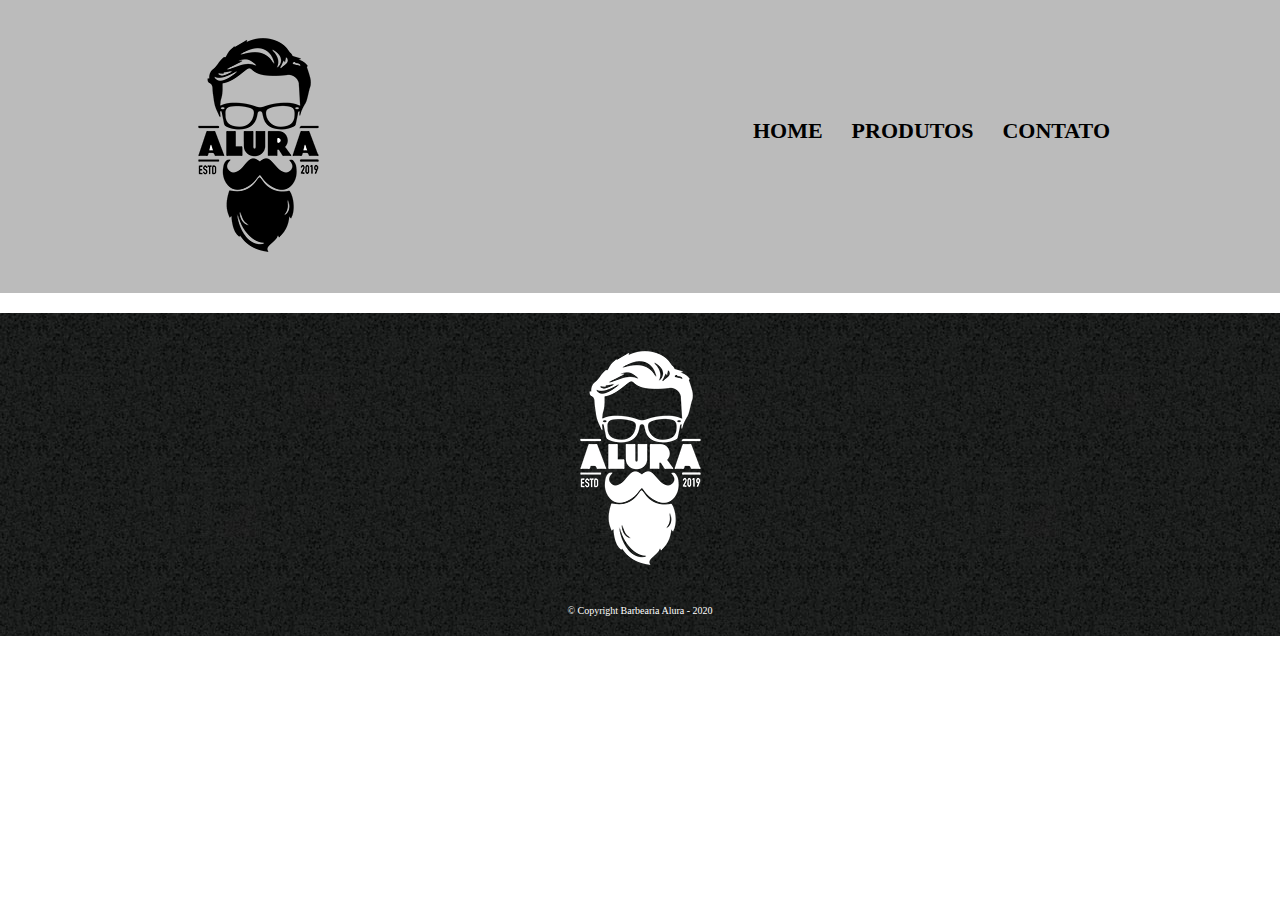
==== contato.html @ c90c72c7 "creating the contact page" ====
<!DOCTYPE html>
<html lang="pt-br">
    <head>
        <meta charset="utf-8">
        <title> Produtos </title>    
        <link rel="stylesheet" href="css/reset.css">
        <link rel="stylesheet" href="css/style.css">
    </head>

    <body>
        <header> 
            <div class="caixa">
                <h1> <img src="img/logo.png"> </h1>
            
                <nav>
                    <ul>
                        <li> <a href="index.html">Home</a> </li>
                        <li> <a href="produto.html">Produtos</a> </li>
                        <li> <a href="contato.html">Contato</a> </li>
                    </ul>
                </nav>
            </div>
        </header>
        
        <main>
   
        </main>

        <footer>
            <img src="./img/logo-branco.png" alt="">
            <p class="copyright">&copy; Copyright Barbearia Alura - 2020</p>
        </footer>
    </body>

</html>
---- css/style.css ----
header {
    background: #bbbbbb;
    padding: 20px;
}

nav {
    position: absolute;
    top: 100px;
    right: 0px;
}

.caixa {
    position: relative;
    width: 940px;
    margin: 0 auto;
}

nav a{
    text-decoration: none;
    font-size: 22px;
    text-transform: uppercase;
    color: black;
    font-weight: bold;
}

nav a:hover{
    color: #c79c18;
    text-decoration: underline;
}

nav ul li{
    display: inline;
    margin: 0 0 0 25px;
}

.produtos {
    width: 980px;
    margin: 0 auto;
    padding: 30px 0;
}

.produtos li{
    display: inline-block;
    text-align: center;
    box-sizing: border-box;
    width: 30%;
    vertical-align: top;
    padding: 1.5%;
    margin: 1.5%;
    border: 2px solid #000000;
    border-radius: 15px;
}

.produtos li:hover {
    border-color: #c79c18;
}

.produtos li:hover h2 {
    font-size: 35px;
}

.produtos li:active {
    border-color: #088c19;
}

.produtos h2{
    font-size: 30px;
    font-weight: bold;
}

.produto-descricao {
    font-size: 20px;
}

.produto-preco {
    font-size: 25px;
    font-weight: bold;
    margin: 20px 0 0;
}

footer {
    background: url(../img/bg.jpg);
    text-align: center;
    padding: 20px;
    margin: 20px 0 0;
}

.copyright {
    color: white;
    font-size: 10px;
    margin: 20px 0 0;
}
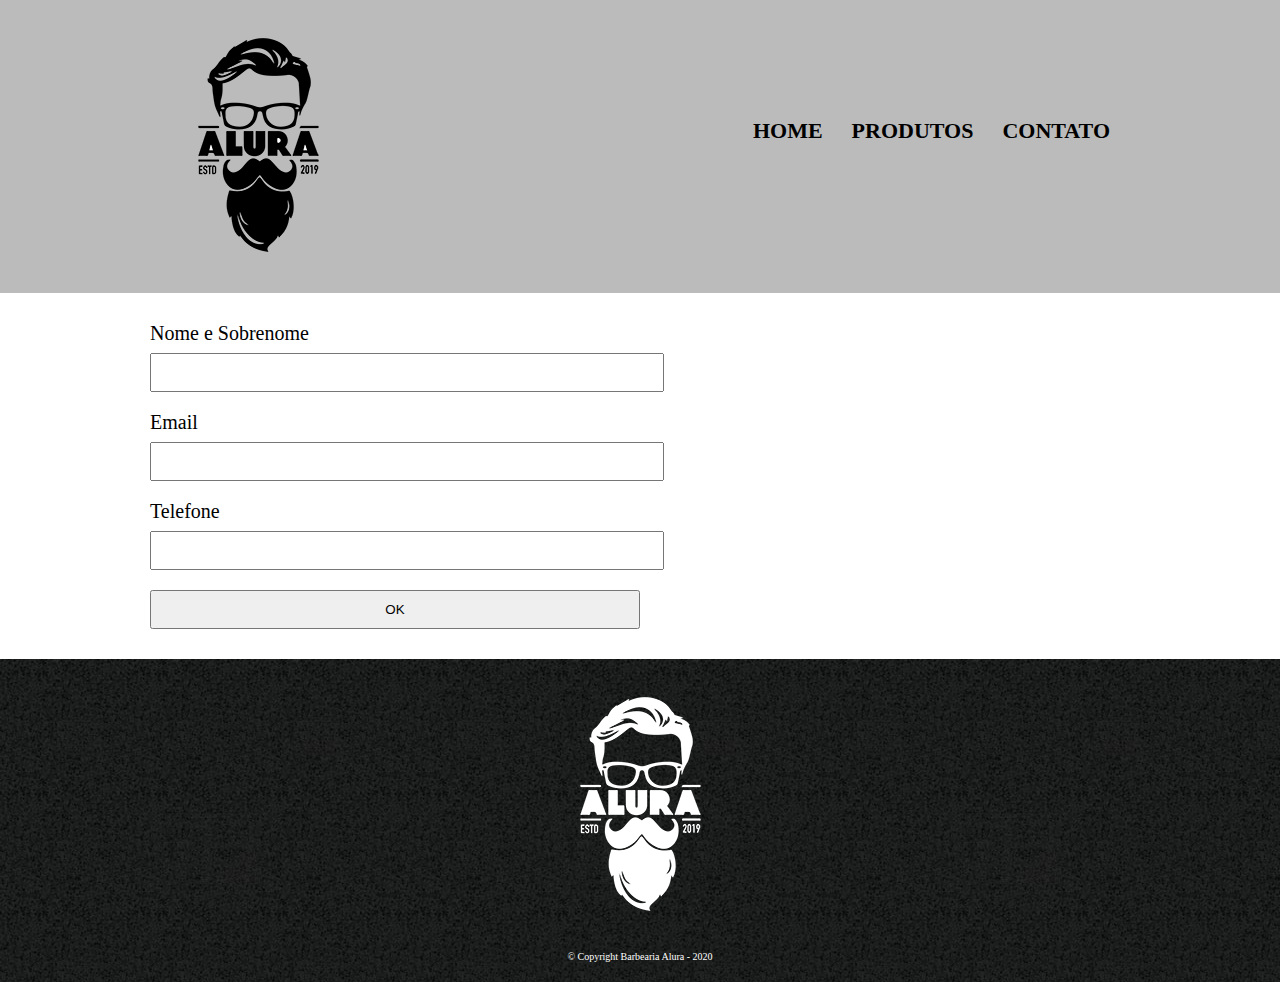
==== commit 121bbbfc: "adding a form to contact page" ====
--- a/contato.html
+++ b/contato.html
@@ -23,7 +23,19 @@
         </header>
         
         <main>
-   
+            <form action="">
+                <label for="nome-sobrenome">Nome e Sobrenome</label>
+                <input type="text" id="nome-sobrenome">
+
+                <label for="email">Email</label>
+                <input type="text" id="email">
+
+                <label for="telefone">Telefone</label>
+                <input type="text" id="telefone">
+
+                <input type="submit" value="ok">
+
+            </form>
         </main>
 
         <footer>
--- a/css/style.css
+++ b/css/style.css
@@ -31,6 +31,25 @@
 nav ul li{
     display: inline;
     margin: 0 0 0 25px;
+}
+
+form {
+    margin: 30px auto;
+    width: 980px;
+}
+
+form label{
+    display: block;
+    font-size: 20px;
+    margin: 0 0 10px;
+}
+
+form input {
+    display: block;
+    margin: 0 0 20px;
+    width: 50%;
+    padding: 10px 10px;
+    text-transform: uppercase;
 }
 
 .produtos {
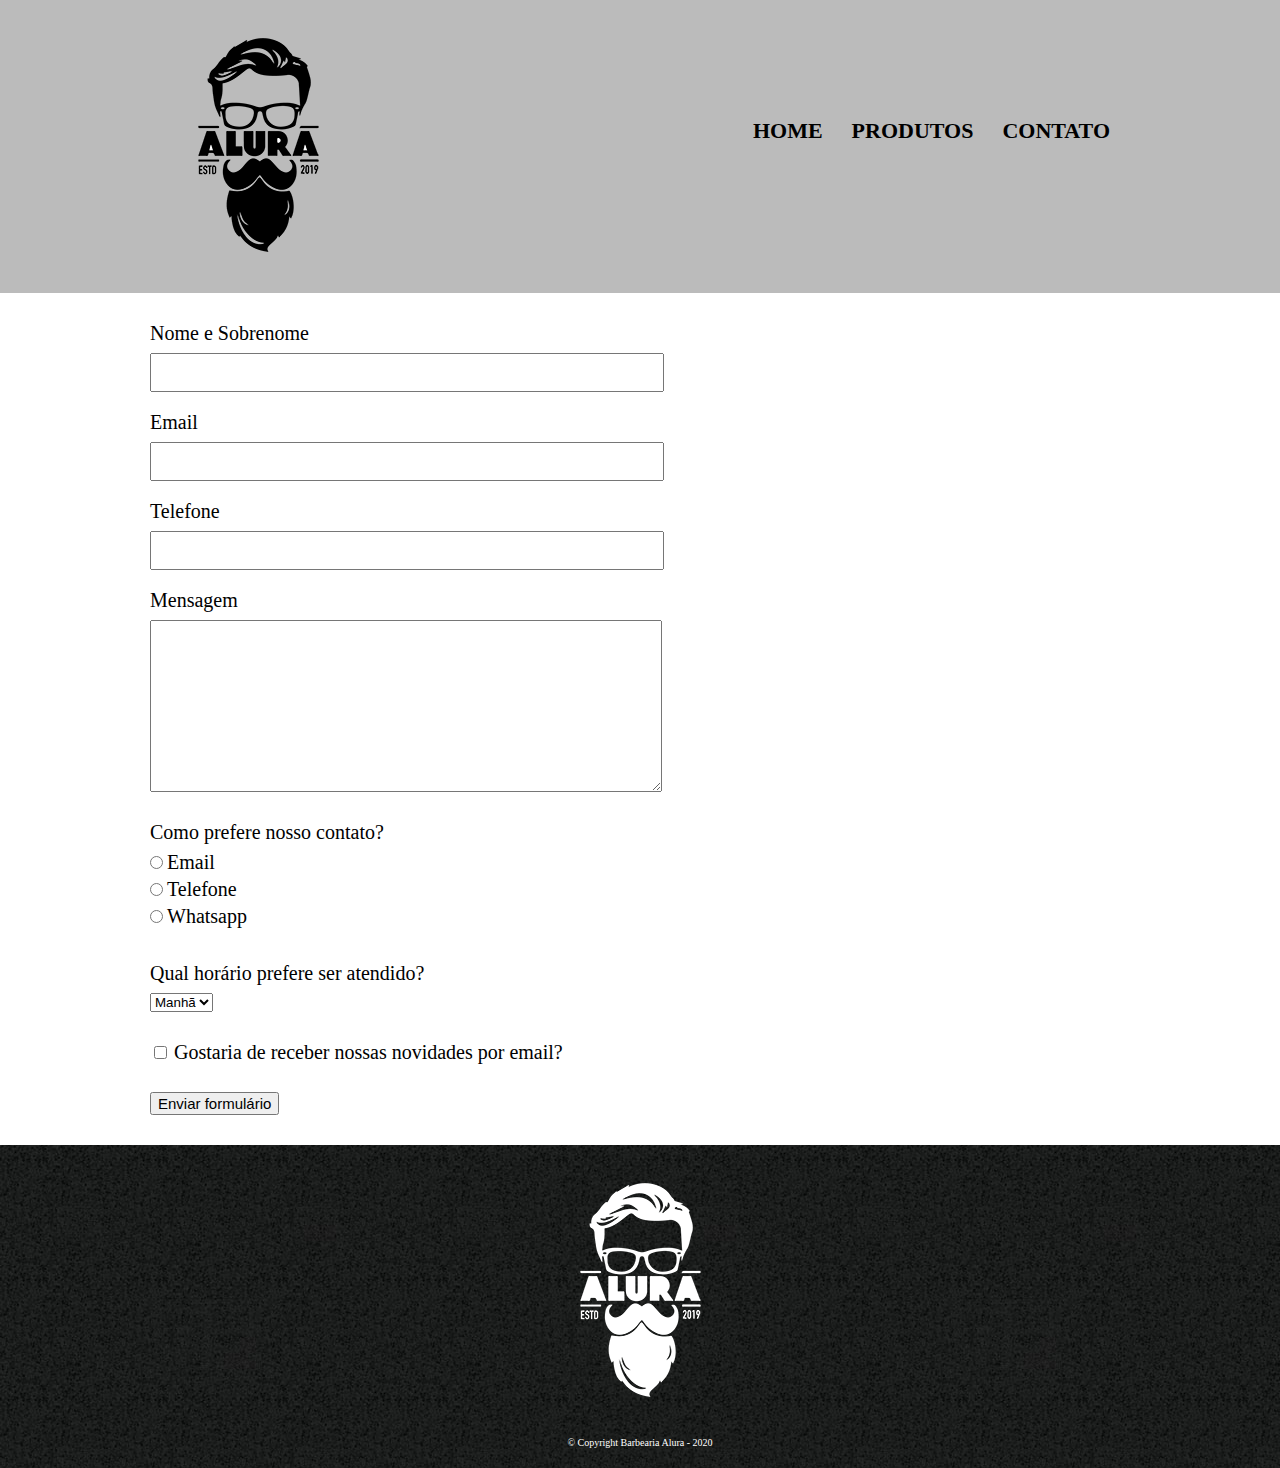
==== commit 96d55805: "updating the form with more input fields" ====
--- a/contato.html
+++ b/contato.html
@@ -11,7 +11,7 @@
         <header> 
             <div class="caixa">
                 <h1> <img src="img/logo.png"> </h1>
-            
+                
                 <nav>
                     <ul>
                         <li> <a href="index.html">Home</a> </li>
@@ -24,16 +24,53 @@
         
         <main>
             <form action="">
-                <label for="nome-sobrenome">Nome e Sobrenome</label>
-                <input type="text" id="nome-sobrenome">
 
-                <label for="email">Email</label>
-                <input type="text" id="email">
+                <div class="divisoria">
+                    <label for="nome-sobrenome" class="label-base">Nome e Sobrenome</label>
+                    <input type="text" id="nome-sobrenome" class="input-base">
 
-                <label for="telefone">Telefone</label>
-                <input type="text" id="telefone">
+                    <label for="email" class="label-base">Email</label>
+                    <input type="text" id="email" class="input-base">
 
-                <input type="submit" value="ok">
+                    <label for="telefone" class="label-base">Telefone</label>
+                    <input type="text" id="telefone" class="input-base">
+                    
+                    <label for="mensagem" class="label-base">Mensagem</label>
+                    <textarea name="mensagem" id="mensagem" cols="70" rows="10" class="input-base"></textarea>
+                </div>
+
+                <div class="divisoria">
+                    <label class="label-base">Como prefere nosso contato?</label>
+
+                    <input type="radio" name="contato" value="email-radio" id="email-radio"class="input-radio">
+                    <label for="email-radio">Email</label>
+                    <br>
+
+                    <input type="radio" name="contato" value="telefone-radio" id="telefone-radio" class="input-radio">
+                    <label for="telefone-radio">Telefone</label>
+                    <br>
+
+                    <input type="radio" name="contato" value="whatsapp-radio" id="whatsapp-radio" class="input-radio">
+                    <label for="whatsapp-radio">Whatsapp</label>
+                    <br>
+                </div>
+
+                <div class="divisoria">
+                    <label class="label-base">Qual horário prefere ser atendido?</label>
+                    <select name="horario" id="horario">
+                        <option value="manha">Manhã</option>
+                        <option value="tarde">Tarde</option>
+                        <option value="noite">Noite</option>
+                    </select>
+                </div>
+
+                <div class="divisoria">
+                    <input type="checkbox" id="novidades"> 
+                    <label for="novidades">Gostaria de receber nossas novidades por email?</label>
+                
+                </div>
+
+                <input type="submit" value="Enviar formulário" class="enviar">
 
             </form>
         </main>
--- a/css/style.css
+++ b/css/style.css
@@ -38,18 +38,35 @@
     width: 980px;
 }
 
-form label{
+label {
+    font-size: 20px;
+    margin: 10px 0;
+}
+
+.label-base{
     display: block;
     font-size: 20px;
     margin: 0 0 10px;
 }
 
-form input {
+.input-base {
     display: block;
     margin: 0 0 20px;
     width: 50%;
     padding: 10px 10px;
     text-transform: uppercase;
+}
+
+.divisoria {
+    margin: 0 0 30px;
+}
+
+.input-radio {
+    margin: 0 0 10px;
+}
+
+.enviar {
+    font-size: 15px;
 }
 
 .produtos {
@@ -108,4 +125,6 @@
     color: white;
     font-size: 10px;
     margin: 20px 0 0;
-}+}
+
+
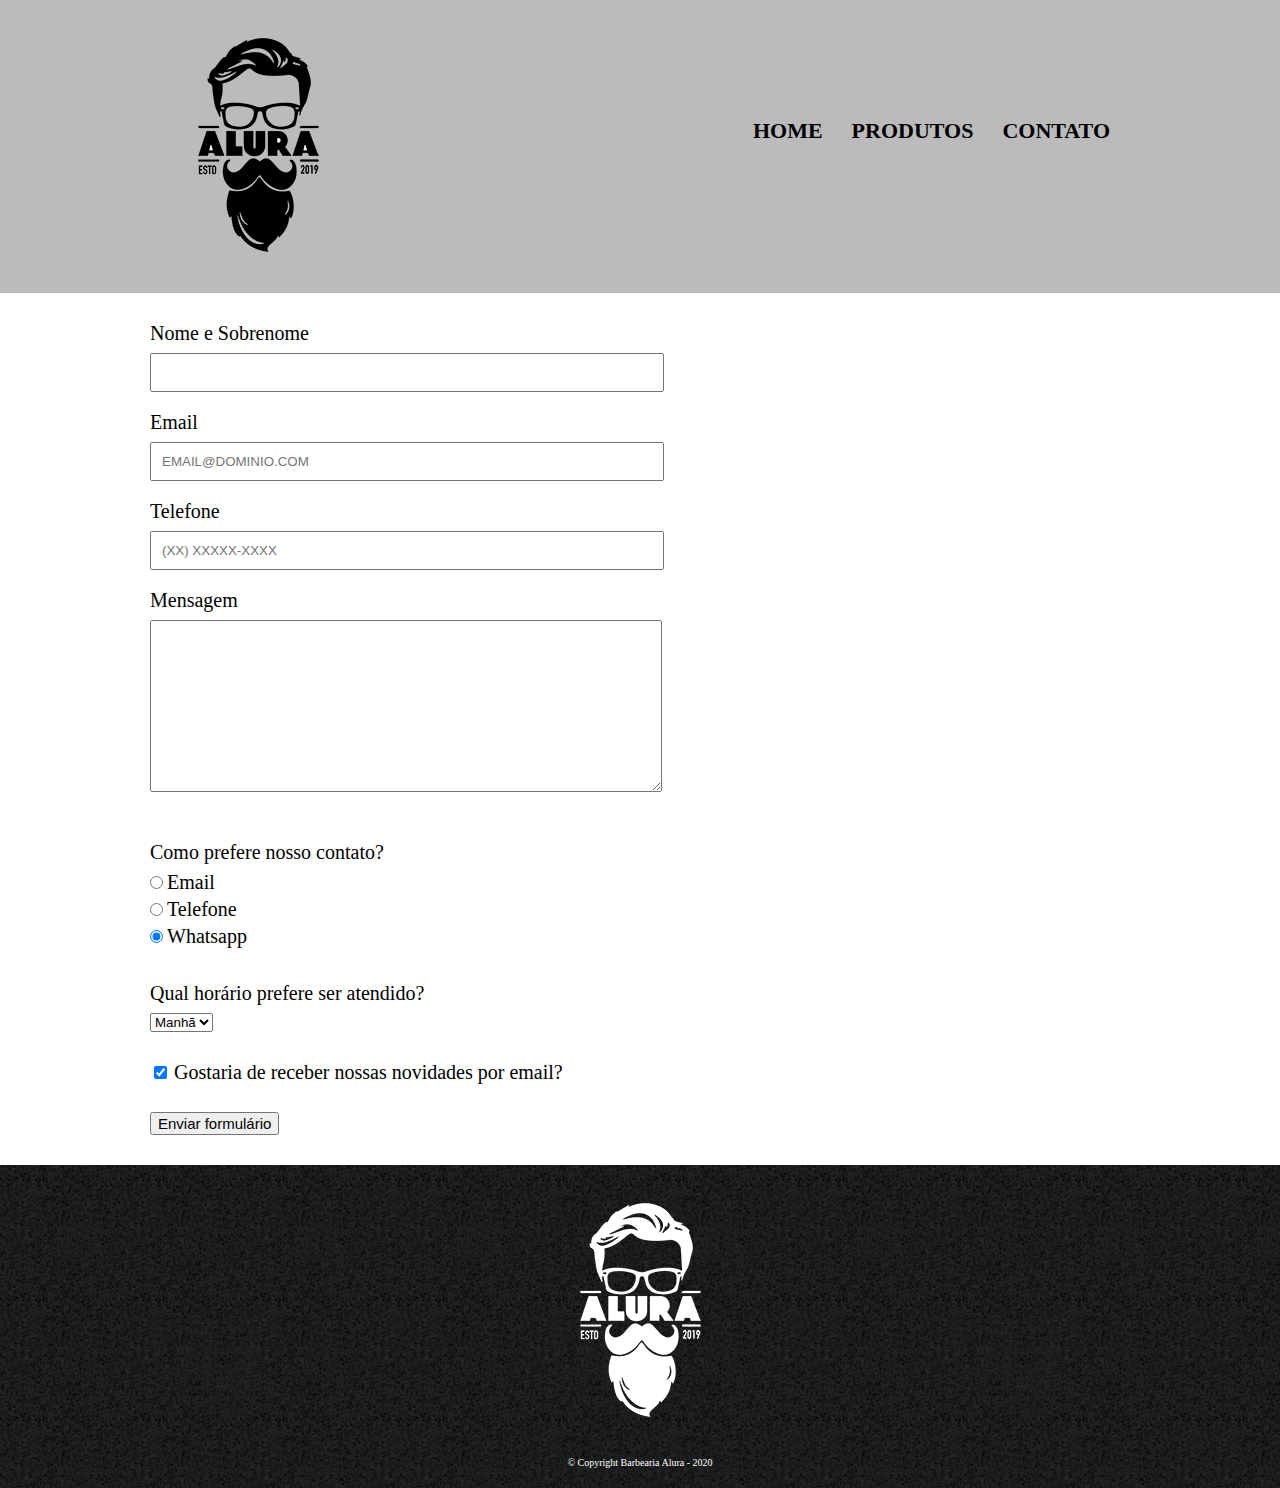
==== commit 345e02cc: "including more fields in contact page" ====
--- a/contato.html
+++ b/contato.html
@@ -10,7 +10,7 @@
     <body>
         <header> 
             <div class="caixa">
-                <h1> <img src="img/logo.png"> </h1>
+                <h1> <img src="img/logo.png" alt="Logo da barbearia alura"> </h1>
                 
                 <nav>
                     <ul>
@@ -25,22 +25,22 @@
         <main>
             <form action="">
 
-                <div class="divisoria">
+                <fieldset class="divisoria">
                     <label for="nome-sobrenome" class="label-base">Nome e Sobrenome</label>
-                    <input type="text" id="nome-sobrenome" class="input-base">
+                    <input type="text" id="nome-sobrenome" class="input-base" required>
 
                     <label for="email" class="label-base">Email</label>
-                    <input type="text" id="email" class="input-base">
+                    <input type="email" id="email" class="input-base" required placeholder="email@dominio.com"> 
 
                     <label for="telefone" class="label-base">Telefone</label>
-                    <input type="text" id="telefone" class="input-base">
+                    <input type="tel" id="telefone" class="input-base" required placeholder="(xx) xxxxx-xxxx">
                     
                     <label for="mensagem" class="label-base">Mensagem</label>
-                    <textarea name="mensagem" id="mensagem" cols="70" rows="10" class="input-base"></textarea>
-                </div>
+                    <textarea name="mensagem" id="mensagem" cols="70" rows="10" class="input-base" required></textarea>
+                </fieldset>
 
-                <div class="divisoria">
-                    <label class="label-base">Como prefere nosso contato?</label>
+                <fieldset class="divisoria">
+                    <legend class="label-base">Como prefere nosso contato?</legend>
 
                     <input type="radio" name="contato" value="email-radio" id="email-radio"class="input-radio">
                     <label for="email-radio">Email</label>
@@ -50,25 +50,25 @@
                     <label for="telefone-radio">Telefone</label>
                     <br>
 
-                    <input type="radio" name="contato" value="whatsapp-radio" id="whatsapp-radio" class="input-radio">
+                    <input type="radio" name="contato" value="whatsapp-radio" id="whatsapp-radio" class="input-radio" checked>
                     <label for="whatsapp-radio">Whatsapp</label>
                     <br>
-                </div>
+                </fieldset>
 
-                <div class="divisoria">
-                    <label class="label-base">Qual horário prefere ser atendido?</label>
+                <fieldset class="divisoria">
+                    <legend class="label-base">Qual horário prefere ser atendido?</legend>
                     <select name="horario" id="horario">
                         <option value="manha">Manhã</option>
                         <option value="tarde">Tarde</option>
                         <option value="noite">Noite</option>
                     </select>
-                </div>
+                </fieldset>
 
-                <div class="divisoria">
-                    <input type="checkbox" id="novidades"> 
+                <fieldset class="divisoria">
+                    <input type="checkbox" id="novidades" checked> 
                     <label for="novidades">Gostaria de receber nossas novidades por email?</label>
                 
-                </div>
+                </fieldset>
 
                 <input type="submit" value="Enviar formulário" class="enviar">
 
@@ -76,7 +76,7 @@
         </main>
 
         <footer>
-            <img src="./img/logo-branco.png" alt="">
+            <img src="./img/logo-branco.png" alt="Logo da barbearia alura">
             <p class="copyright">&copy; Copyright Barbearia Alura - 2020</p>
         </footer>
     </body>
--- a/css/style.css
+++ b/css/style.css
@@ -42,6 +42,7 @@
     font-size: 20px;
     margin: 10px 0;
 }
+
 
 .label-base{
     display: block;
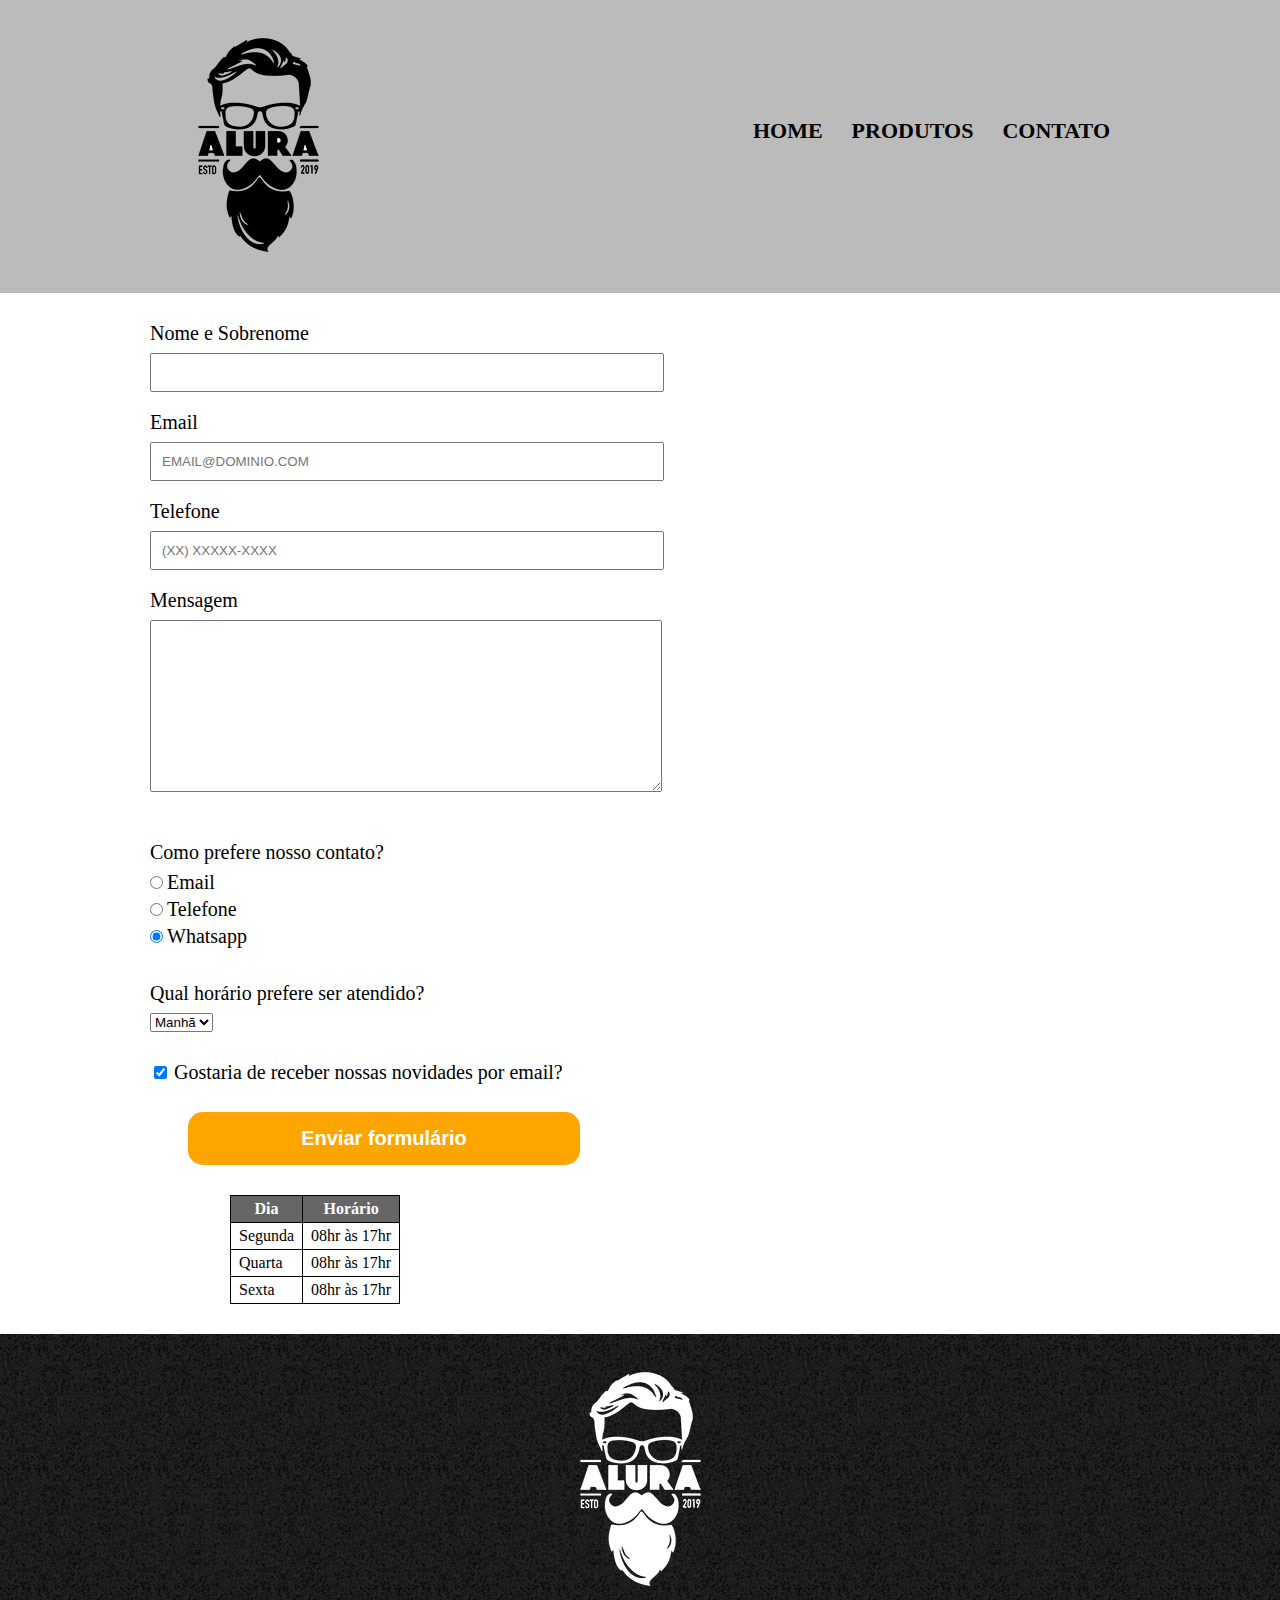
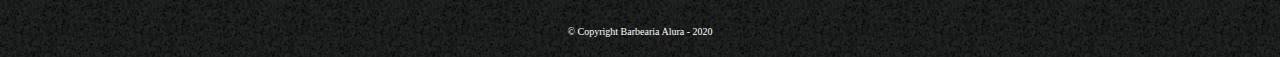
==== commit d469c8eb: "end of project" ====
--- a/contato.html
+++ b/contato.html
@@ -73,6 +73,31 @@
                 <input type="submit" value="Enviar formulário" class="enviar">
 
             </form>
+
+            <table>
+                <thead>
+                    <tr>
+                        <th>Dia</th>
+                        <th>Horário</th>
+                    </tr>
+                </thead>
+                <tbody>
+                    <tr>
+                        <td>Segunda</td>
+                        <td>08hr às 17hr</td>
+                    </tr>
+                    <tr>
+                        <td>Quarta</td>
+                        <td>08hr às 17hr</td>
+                    </tr>
+                    <tr>
+                        <td>Sexta</td>
+                        <td>08hr às 17hr</td>
+                    </tr>
+                </tbody>
+            </table>
+
+
         </main>
 
         <footer>
--- a/css/style.css
+++ b/css/style.css
@@ -67,7 +67,38 @@
 }
 
 .enviar {
-    font-size: 15px;
+    font-size: 20px;
+    padding: 15px 0;
+    width: 40%;
+    background: orange;
+    color: white;
+    border: none;
+    font-weight: bold;
+    border-radius: 15px;
+    margin: 0 0 0 38px;
+    transition: 1s all;  
+    cursor: pointer;
+}
+
+.enviar:hover {
+    background: darkorange;
+    transform: scale(1.2);
+}
+
+table {
+    margin: 30px 230px;
+}
+
+thead {
+    margin: 30px auto;
+    background-color: #666666;
+    color: white;
+    font-weight: bold;
+}
+
+td, th {
+    border: 1px solid black;
+    padding: 5px 8px;
 }
 
 .produtos {
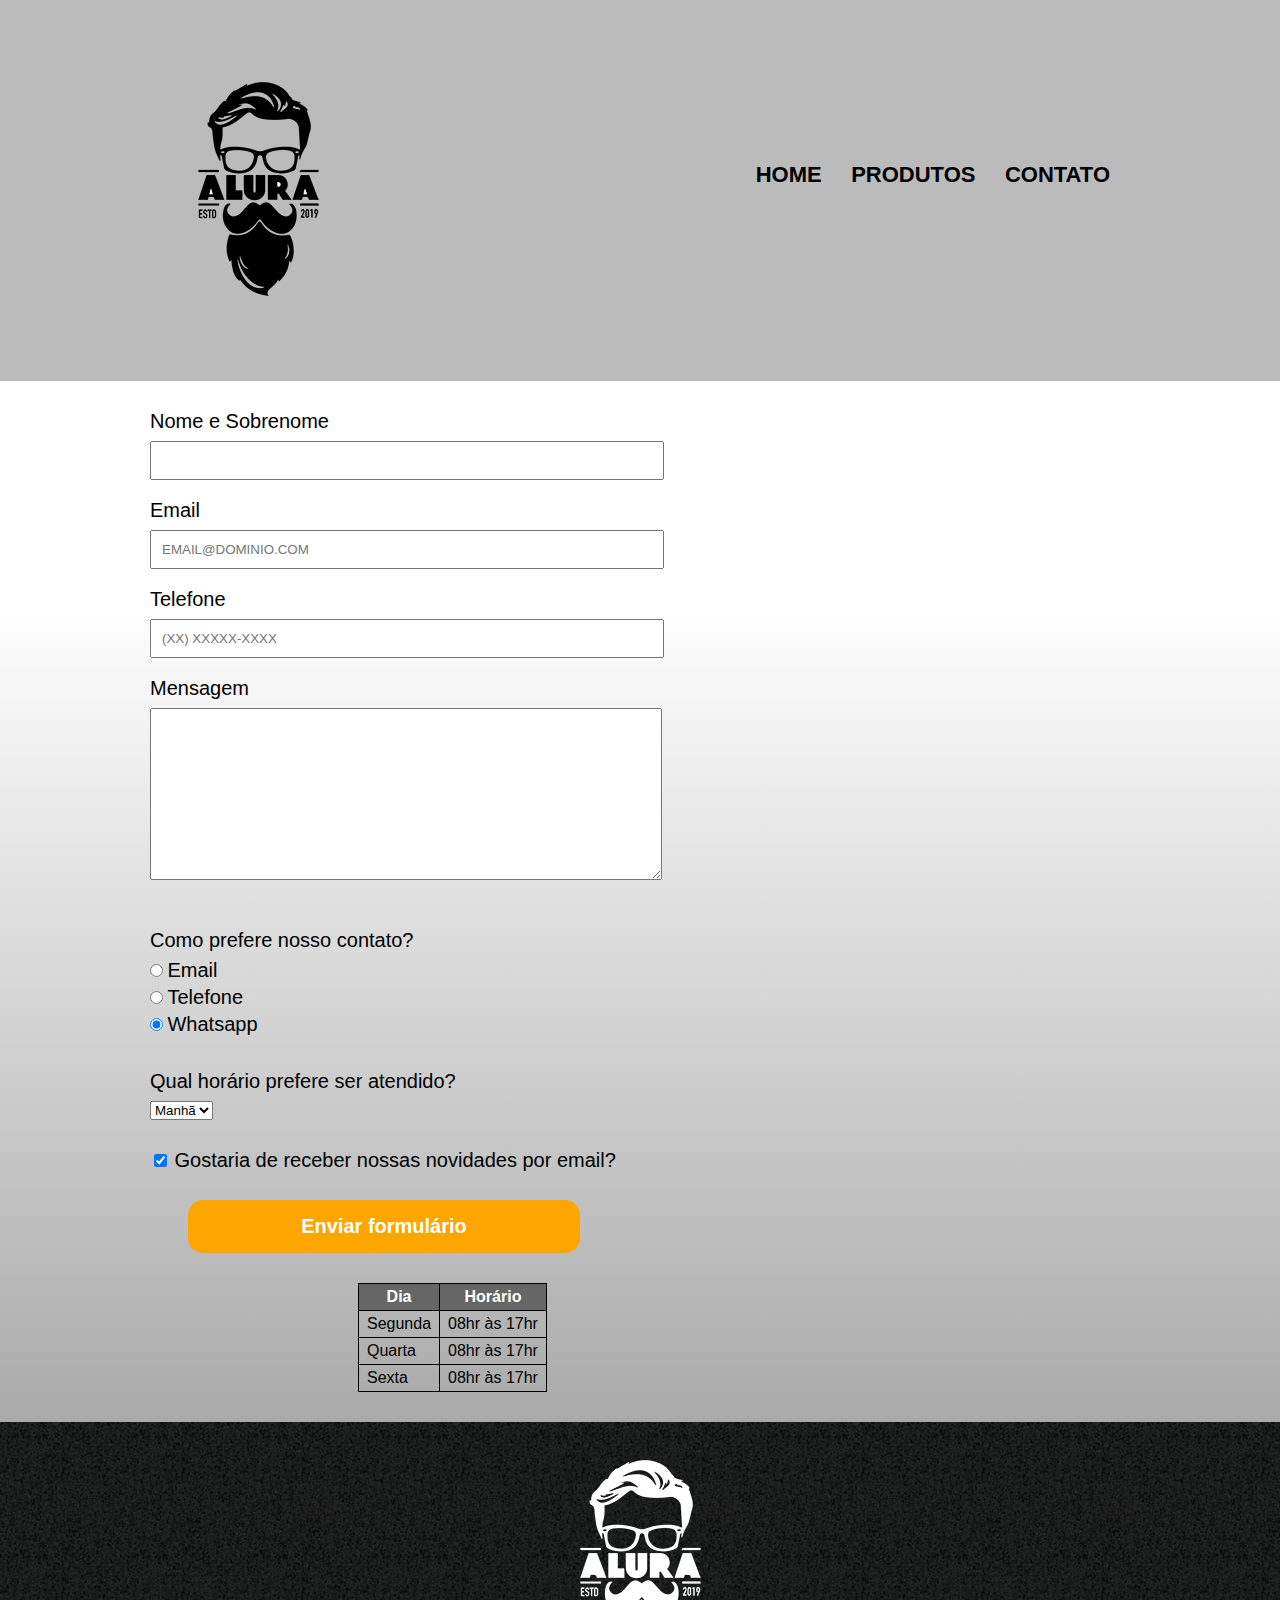
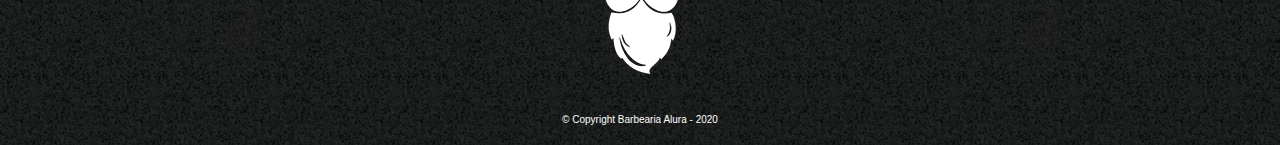
==== commit cc4c3dbd: "Fazendo a responsividade da primeira pagina" ====
--- a/contato.html
+++ b/contato.html
@@ -5,6 +5,7 @@
         <title> Produtos </title>    
         <link rel="stylesheet" href="css/reset.css">
         <link rel="stylesheet" href="css/style.css">
+        <meta name="viewport" content="width=device-width, initial-scale=1.0">
     </head>
 
     <body>
--- a/css/style.css
+++ b/css/style.css
@@ -1,6 +1,11 @@
+body { 
+    font-family: 'Open Sans', sans-serif;
+    background: linear-gradient(#FEFEFE 35%, #888888);
+}
+
 header {
     background: #bbbbbb;
-    padding: 20px;
+    padding: 5%;
 }
 
 nav {
@@ -31,6 +36,10 @@
 nav ul li{
     display: inline;
     margin: 0 0 0 25px;
+}
+
+main {
+    margin: 0 10% 0 10%;
 }
 
 form {
@@ -159,4 +168,138 @@
     margin: 20px 0 0;
 }
 
-
+/* CSS da pagina principal */
+.banner {
+    width: 100%;
+}
+
+.titulo-principal {
+    text-align: center;
+    font-size: 2em;
+    margin: 0 0 1em;
+    clear: left;
+    padding: 30px;
+    text-transform: uppercase;
+}
+
+.principal {
+    margin: 0 auto;
+    padding: 3em 0;
+}
+
+.principal p {
+    margin: 0 0 1em;
+}
+
+.principal strong {
+    font-weight: bold;
+}
+
+.principal em {
+    font-style: italic;
+}
+
+.mapa-conteudo {
+    width: 95%;
+    margin: 0 auto;
+}
+
+.utensilios {
+    width: 120px;
+    float: left;
+    margin: 0 20px 20px 0;
+}
+
+.beneficios {
+    padding: 3em 0;
+}
+
+.conteudo-beneficios {
+    width: 640px;
+    margin: 0 auto;
+}
+
+.lista-beneficios {
+    width: 40%;
+    display: inline-block;
+    vertical-align: top;
+}
+
+.itens {
+    line-height: 1.5;
+}
+
+.itens:first-child {
+    font-weight: bold;
+}
+
+.itens:before {
+    content: "★";
+}
+
+.imagem-beneficios {
+    width: 60%;
+}
+
+.imgBeneficios {
+    width: 60%;
+    opacity: 1;
+    transition: 400ms;
+    box-shadow: 10px 10px 10px 0 #000000;
+}
+
+.imagem-beneficios:hover {
+    opacity: 0.3;
+}
+
+.mapa {
+    padding: 3em 0;
+}
+
+.mapa p {
+    margin: 0 0 2em;
+    text-align: center;
+}
+
+.video {
+    width: 100%;
+    height: 100%;
+    margin: 5% auto;
+}
+
+/* 
+
+Seletores avançados css
+
+
+main > p {
+}
+
+img + p {
+}
+
+img ~ p {
+}
+
+main p:not(#missao) {
+}  
+
+*/
+
+@media screen and (max-width: 480px) {
+    .caixa, .conteudo-beneficios, .produtos {
+        width: auto;
+    }
+
+    .titulo-principal, .mapa {
+        padding: 0;
+    }
+
+    nav {
+        position: static;
+    }
+
+    .imagem-header {
+        margin: 0 25%;
+    }
+}